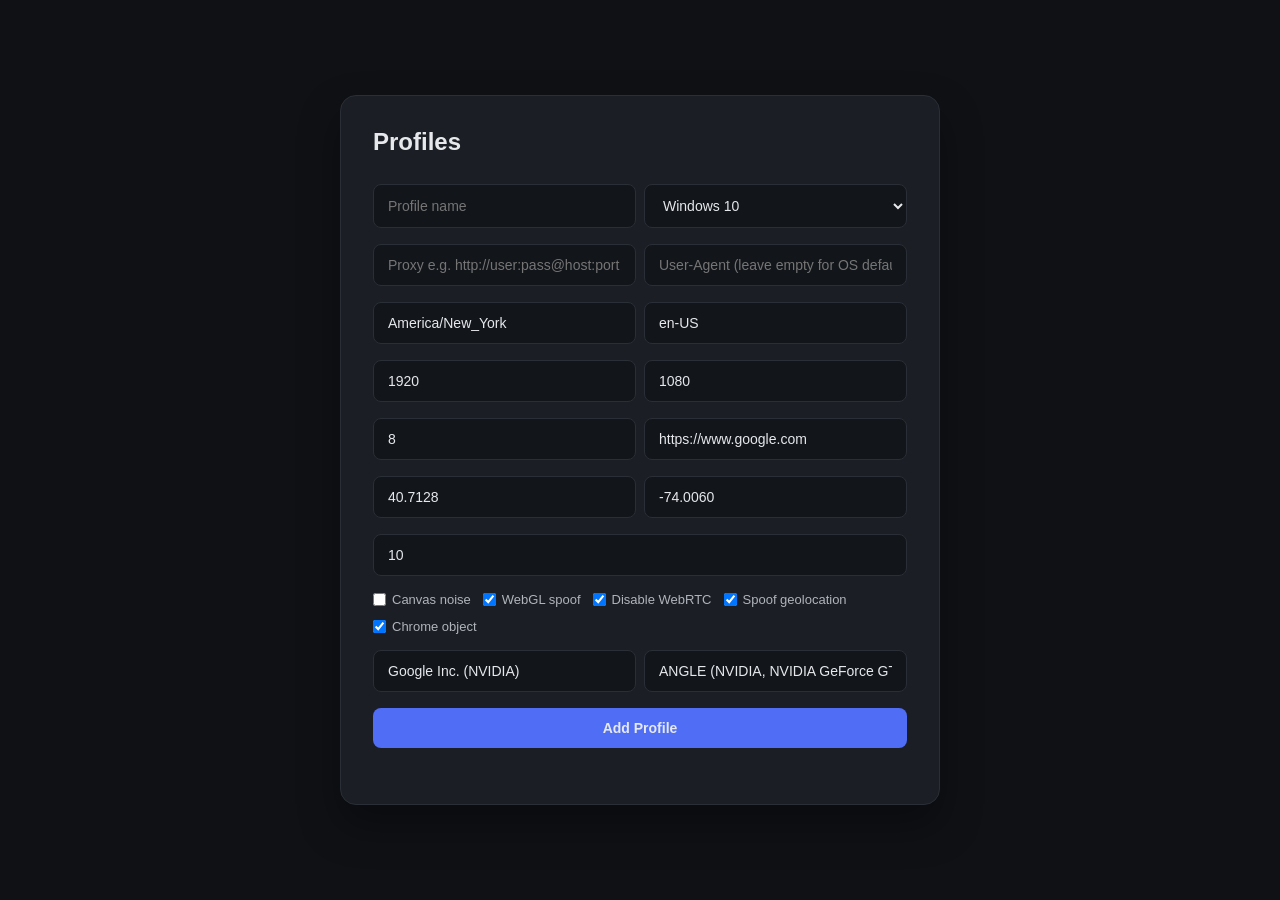
==== ui/dashboard.html @ 207fe6b6 "Add advanced anti-detect fingerprinting: fonts, geolocation, chrome object, device memory, connectio" ====
<!DOCTYPE html>
<html lang="en">
<head>
  <meta charset="UTF-8">
  <meta name="viewport" content="width=device-width, initial-scale=1.0">
  <title>FreeProfile Browser - Profiles</title>
  <link rel="stylesheet" href="style.css">
</head>
<body>
  <div class="container">
    <h2>Profiles</h2>
    <form id="profileForm" class="profile-form">
      <div class="row">
        <input id="pName" placeholder="Profile name" required>
        <select id="pOS">
          <option value="Windows" selected>Windows 10</option>
          <option value="macOS">macOS</option>
          <option value="Linux">Linux</option>
          <option value="Android">Android</option>
          <option value="iOS">iOS</option>
        </select>
      </div>
      <div class="row">
        <input id="pProxy" placeholder="Proxy e.g. http://user:pass@host:port">
        <input id="pUA" placeholder="User-Agent (leave empty for OS default)">
      </div>
      <div class="row">
        <input id="pTimezone" placeholder="Timezone e.g. America/New_York" value="America/New_York">
        <input id="pLanguage" placeholder="Language e.g. en-US" value="en-US">
      </div>
      <div class="row">
        <input id="pScreenWidth" type="number" placeholder="Screen width" value="1920">
        <input id="pScreenHeight" type="number" placeholder="Screen height" value="1080">
      </div>
      <div class="row">
        <input id="pDeviceMemory" type="number" placeholder="Device memory (GB)" value="8">
        <input id="pUrl" placeholder="Start URL" value="https://www.google.com">
      </div>
      <div class="row">
        <input id="pLatitude" type="number" step="any" placeholder="Latitude" value="40.7128">
        <input id="pLongitude" type="number" step="any" placeholder="Longitude" value="-74.0060">
      </div>
      <div class="row">
        <input id="pAccuracy" type="number" step="any" placeholder="GPS accuracy (m)" value="10">
      </div>
      <div class="row checks">
        <label><input id="pCanvasNoise" type="checkbox"> Canvas noise</label>
        <label><input id="pWebglNoise" type="checkbox" checked> WebGL spoof</label>
        <label><input id="pDisableWebrtc" type="checkbox" checked> Disable WebRTC</label>
        <label><input id="pEnableGeolocation" type="checkbox" checked> Spoof geolocation</label>
        <label><input id="pChromeSpoof" type="checkbox" checked> Chrome object</label>
      </div>
      <div class="row">
        <input id="pWebglVendor" placeholder="WebGL vendor" value="Google Inc. (NVIDIA)">
        <input id="pWebglRenderer" placeholder="WebGL renderer" value="ANGLE (NVIDIA, NVIDIA GeForce GTX 1660 Ti Direct3D11 vs_5_0 ps_5_0, D3D11)">
      </div>
      <button type="submit">Add Profile</button>
    </form>
    <ul id="profileList"></ul>
  </div>
  <script src="app.js"></script>
  <script>initDashboard();</script>
</body>
</html>
---- ui/style.css ----
* {
  box-sizing: border-box;
}

html, body {
  margin: 0;
  padding: 0;
  width: 100%;
  height: 100%;
  background: #0f1115;
  color: #e6e8ec;
  font-family: -apple-system, BlinkMacSystemFont, "Segoe UI", Roboto, Helvetica, Arial, sans-serif;
  display: flex;
  align-items: center;
  justify-content: center;
}

.login-box, .container {
  background: #1b1e24;
  border: 1px solid #2a2e36;
  border-radius: 16px;
  padding: 32px;
  width: 100%;
  max-width: 600px;
  box-shadow: 0 20px 40px rgba(0,0,0,0.35);
}

.login-box {
  max-width: 400px;
  text-align: center;
}

h1, h2 {
  margin: 0 0 20px 0;
  font-weight: 600;
}

input, select, button {
  width: 100%;
  padding: 12px 14px;
  margin: 8px 0;
  border-radius: 8px;
  border: 1px solid #2a2e36;
  background: #12151a;
  color: #e6e8ec;
  font-size: 14px;
  outline: none;
}

input:focus, select:focus {
  border-color: #4f6df5;
}

button {
  background: #4f6df5;
  border: none;
  font-weight: 600;
  cursor: pointer;
  transition: background 0.2s;
}

button:hover {
  background: #3b57d6;
}

.error {
  color: #ff6b6b;
  font-size: 14px;
  min-height: 20px;
}

.profile-form .row {
  display: flex;
  gap: 8px;
}

.profile-form .row > * {
  flex: 1;
  min-width: 0;
}

.profile-form .row.checks {
  display: flex;
  flex-wrap: wrap;
  justify-content: flex-start;
  align-items: center;
  padding: 8px 0;
  gap: 12px;
}

.profile-form .row.checks label {
  display: flex;
  align-items: center;
  gap: 6px;
  font-size: 13px;
  color: #b0b4bb;
  flex: 0 0 auto;
  white-space: nowrap;
}

.profile-form .row.checks input {
  width: auto;
  margin: 0;
}

#profileList {
  list-style: none;
  padding: 0;
  margin: 16px 0 0 0;
}

.profile {
  display: flex;
  justify-content: space-between;
  align-items: center;
  background: #12151a;
  border: 1px solid #2a2e36;
  border-radius: 10px;
  padding: 14px;
  margin-bottom: 10px;
}

.profile .info .name {
  font-weight: 600;
  margin-bottom: 4px;
}

.profile .info .meta {
  font-size: 12px;
  color: #8b9099;
}

.profile .actions {
  display: flex;
  gap: 8px;
}

button.small {
  width: auto;
  padding: 6px 12px;
  font-size: 13px;
  margin: 0;
}

button.danger {
  background: #c94c4c;
}

button.danger:hover {
  background: #a83a3a;
}
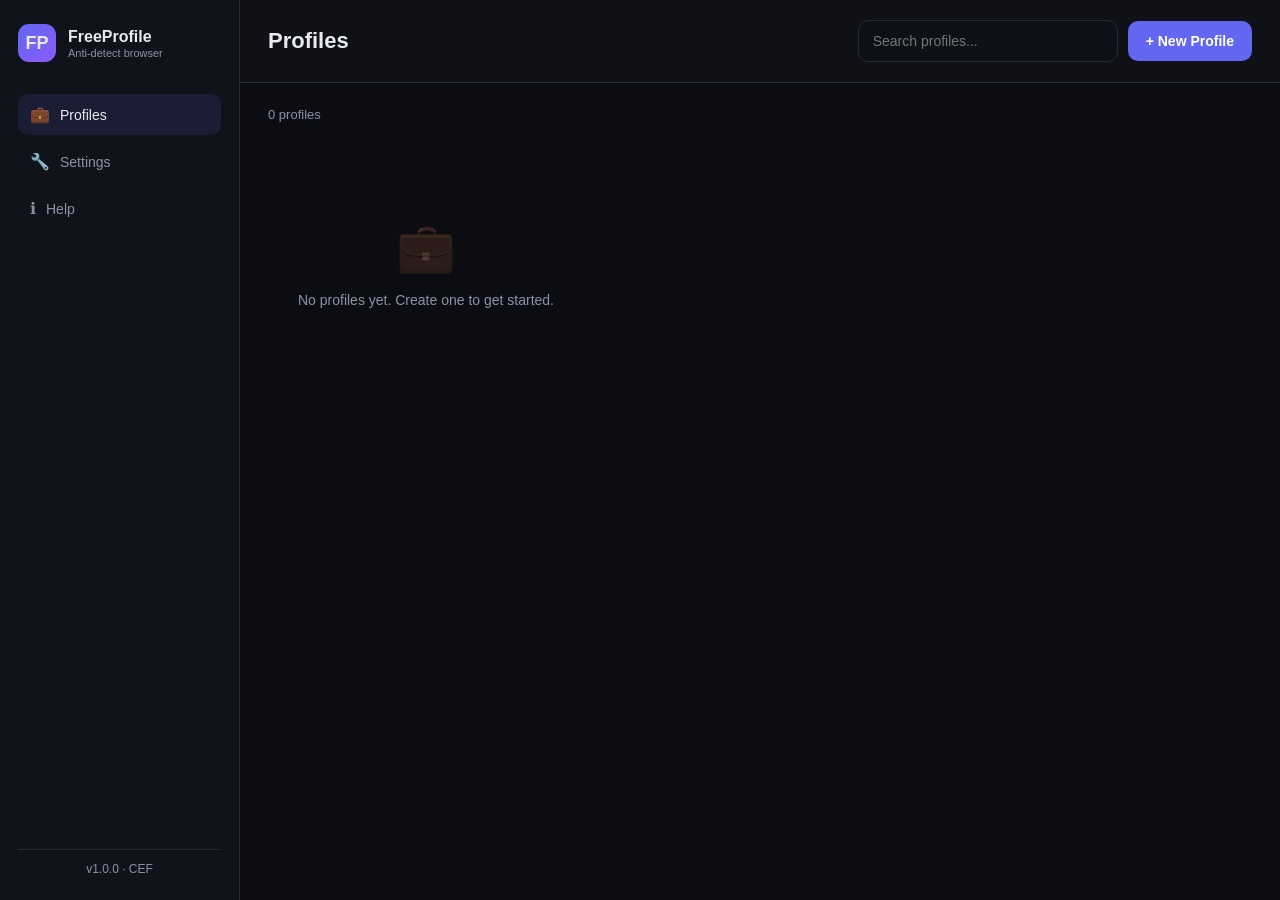
==== commit a1f6edec: "Redesign dashboard and login with GoLogin-style professional UI Co-Authored-By: Devin AI <158243242+" ====
--- a/ui/dashboard.html
+++ b/ui/dashboard.html
@@ -7,57 +7,168 @@
   <link rel="stylesheet" href="style.css">
 </head>
 <body>
-  <div class="container">
-    <h2>Profiles</h2>
-    <form id="profileForm" class="profile-form">
-      <div class="row">
-        <input id="pName" placeholder="Profile name" required>
-        <select id="pOS">
-          <option value="Windows" selected>Windows 10</option>
-          <option value="macOS">macOS</option>
-          <option value="Linux">Linux</option>
-          <option value="Android">Android</option>
-          <option value="iOS">iOS</option>
-        </select>
+  <div class="app-shell">
+    <aside class="sidebar">
+      <div class="brand">
+        <div class="brand-icon">FP</div>
+        <div>
+          <div class="brand-title">FreeProfile</div>
+          <div class="brand-sub">Anti-detect browser</div>
+        </div>
       </div>
-      <div class="row">
-        <input id="pProxy" placeholder="Proxy e.g. http://user:pass@host:port">
-        <input id="pUA" placeholder="User-Agent (leave empty for OS default)">
+      <nav>
+        <div class="nav-item active"><span class="icon">&#128188;</span><span>Profiles</span></div>
+        <div class="nav-item"><span class="icon">&#128295;</span><span>Settings</span></div>
+        <div class="nav-item"><span class="icon">&#8505;</span><span>Help</span></div>
+      </nav>
+      <div class="sidebar-bottom">v1.0.0 &middot; CEF</div>
+    </aside>
+
+    <main class="main">
+      <header class="header">
+        <h2>Profiles</h2>
+        <div class="header-actions">
+          <input type="text" class="search" id="searchInput" placeholder="Search profiles...">
+          <button id="newProfileBtn">+ New Profile</button>
+        </div>
+      </header>
+
+      <section class="content">
+        <div class="toolbar">
+          <div class="count" id="profileCount">0 profiles</div>
+        </div>
+        <div id="profilesGrid" class="profiles-grid">
+          <div class="empty" id="emptyState">
+            <div class="big">&#128188;</div>
+            <div>No profiles yet. Create one to get started.</div>
+          </div>
+        </div>
+      </section>
+    </main>
+  </div>
+
+  <div class="modal-backdrop" id="profileModal">
+    <div class="modal-panel" role="dialog" aria-modal="true">
+      <div class="modal-header">
+        <h3 id="modalTitle">New Profile</h3>
+        <button class="close-btn" id="closeModal">&times;</button>
       </div>
-      <div class="row">
-        <input id="pTimezone" placeholder="Timezone e.g. America/New_York" value="America/New_York">
-        <input id="pLanguage" placeholder="Language e.g. en-US" value="en-US">
+      <div class="modal-body">
+        <div class="tabs">
+          <div class="tab active" data-tab="general">General</div>
+          <div class="tab" data-tab="fingerprint">Fingerprint</div>
+          <div class="tab" data-tab="network">Network</div>
+        </div>
+
+        <form id="profileForm">
+          <div class="tab-content active" data-tab="general">
+            <div class="form-row">
+              <div class="form-group">
+                <label>Profile name</label>
+                <input id="pName" placeholder="e.g. Paris Mac" required>
+              </div>
+              <div class="form-group">
+                <label>Operating system</label>
+                <select id="pOS">
+                  <option value="Windows" selected>Windows 10</option>
+                  <option value="macOS">macOS</option>
+                  <option value="Linux">Linux</option>
+                  <option value="Android">Android</option>
+                  <option value="iOS">iOS</option>
+                </select>
+              </div>
+            </div>
+            <div class="form-row">
+              <div class="form-group">
+                <label>Start URL</label>
+                <input id="pUrl" value="https://www.google.com">
+              </div>
+              <div class="form-group">
+                <label>Language</label>
+                <input id="pLanguage" value="en-US">
+              </div>
+            </div>
+            <div class="form-row">
+              <div class="form-group">
+                <label>Timezone</label>
+                <input id="pTimezone" value="America/New_York">
+              </div>
+              <div class="form-group">
+                <label>Device memory (GB)</label>
+                <input id="pDeviceMemory" type="number" value="8">
+              </div>
+            </div>
+            <div class="form-row">
+              <div class="form-group">
+                <label>Screen width</label>
+                <input id="pScreenWidth" type="number" value="1920">
+              </div>
+              <div class="form-group">
+                <label>Screen height</label>
+                <input id="pScreenHeight" type="number" value="1080">
+              </div>
+            </div>
+          </div>
+
+          <div class="tab-content" data-tab="fingerprint">
+            <div class="form-row">
+              <div class="form-group">
+                <label>WebGL vendor</label>
+                <input id="pWebglVendor" value="Google Inc. (NVIDIA)">
+              </div>
+              <div class="form-group">
+                <label>WebGL renderer</label>
+                <input id="pWebglRenderer" value="ANGLE (NVIDIA, NVIDIA GeForce GTX 1660 Ti Direct3D11 vs_5_0 ps_5_0, D3D11)">
+              </div>
+            </div>
+            <div class="form-row">
+              <div class="form-group">
+                <label>Latitude</label>
+                <input id="pLatitude" type="number" step="any" value="40.7128">
+              </div>
+              <div class="form-group">
+                <label>Longitude</label>
+                <input id="pLongitude" type="number" step="any" value="-74.0060">
+              </div>
+            </div>
+            <div class="form-row">
+              <div class="form-group">
+                <label>GPS accuracy (m)</label>
+                <input id="pAccuracy" type="number" step="any" value="10">
+              </div>
+            </div>
+            <div class="toggle-row">
+              <label class="toggle"><input id="pCanvasNoise" type="checkbox"> Canvas noise</label>
+              <label class="toggle"><input id="pWebglNoise" type="checkbox" checked> WebGL spoof</label>
+              <label class="toggle"><input id="pDisableWebrtc" type="checkbox" checked> Disable WebRTC</label>
+              <label class="toggle"><input id="pEnableGeolocation" type="checkbox" checked> Spoof geolocation</label>
+              <label class="toggle"><input id="pChromeSpoof" type="checkbox" checked> Chrome object</label>
+            </div>
+          </div>
+
+          <div class="tab-content" data-tab="network">
+            <div class="form-row">
+              <div class="form-group">
+                <label>Proxy</label>
+                <input id="pProxy" placeholder="http://user:pass@host:port or socks5://...">
+              </div>
+            </div>
+            <div class="form-row">
+              <div class="form-group">
+                <label>User-Agent override</label>
+                <input id="pUA" placeholder="Leave empty to use OS default">
+              </div>
+            </div>
+          </div>
+        </form>
       </div>
-      <div class="row">
-        <input id="pScreenWidth" type="number" placeholder="Screen width" value="1920">
-        <input id="pScreenHeight" type="number" placeholder="Screen height" value="1080">
+      <div class="modal-footer">
+        <button class="ghost" id="cancelModal" type="button">Cancel</button>
+        <button id="saveProfile" type="button">Save Profile</button>
       </div>
-      <div class="row">
-        <input id="pDeviceMemory" type="number" placeholder="Device memory (GB)" value="8">
-        <input id="pUrl" placeholder="Start URL" value="https://www.google.com">
-      </div>
-      <div class="row">
-        <input id="pLatitude" type="number" step="any" placeholder="Latitude" value="40.7128">
-        <input id="pLongitude" type="number" step="any" placeholder="Longitude" value="-74.0060">
-      </div>
-      <div class="row">
-        <input id="pAccuracy" type="number" step="any" placeholder="GPS accuracy (m)" value="10">
-      </div>
-      <div class="row checks">
-        <label><input id="pCanvasNoise" type="checkbox"> Canvas noise</label>
-        <label><input id="pWebglNoise" type="checkbox" checked> WebGL spoof</label>
-        <label><input id="pDisableWebrtc" type="checkbox" checked> Disable WebRTC</label>
-        <label><input id="pEnableGeolocation" type="checkbox" checked> Spoof geolocation</label>
-        <label><input id="pChromeSpoof" type="checkbox" checked> Chrome object</label>
-      </div>
-      <div class="row">
-        <input id="pWebglVendor" placeholder="WebGL vendor" value="Google Inc. (NVIDIA)">
-        <input id="pWebglRenderer" placeholder="WebGL renderer" value="ANGLE (NVIDIA, NVIDIA GeForce GTX 1660 Ti Direct3D11 vs_5_0 ps_5_0, D3D11)">
-      </div>
-      <button type="submit">Add Profile</button>
-    </form>
-    <ul id="profileList"></ul>
+    </div>
   </div>
+
   <script src="app.js"></script>
   <script>initDashboard();</script>
 </body>
--- a/ui/style.css
+++ b/ui/style.css
@@ -1,3 +1,21 @@
+:root {
+  --bg: #0b0d12;
+  --surface: #11131a;
+  --panel: #161922;
+  --panel-hover: #1c1f2a;
+  --border: #252a36;
+  --text: #e8eaf1;
+  --text-muted: #8b92a8;
+  --primary: #6366f1;
+  --primary-hover: #4f52d6;
+  --danger: #ef4444;
+  --danger-hover: #dc2626;
+  --success: #22c55e;
+  --radius: 14px;
+  --radius-sm: 10px;
+  --shadow: 0 8px 30px rgba(0,0,0,0.35);
+}
+
 * {
   box-sizing: border-box;
 }
@@ -7,145 +25,518 @@
   padding: 0;
   width: 100%;
   height: 100%;
-  background: #0f1115;
-  color: #e6e8ec;
-  font-family: -apple-system, BlinkMacSystemFont, "Segoe UI", Roboto, Helvetica, Arial, sans-serif;
+  background: var(--bg);
+  color: var(--text);
+  font-family: -apple-system, BlinkMacSystemFont, "Segoe UI", Roboto, "Helvetica Neue", Arial, sans-serif;
+  font-size: 14px;
+  overflow: hidden;
+}
+
+/* Login */
+.login-wrap {
+  width: 100%;
+  height: 100%;
   display: flex;
   align-items: center;
   justify-content: center;
-}
-
-.login-box, .container {
-  background: #1b1e24;
-  border: 1px solid #2a2e36;
+  background: radial-gradient(circle at 20% 20%, rgba(99,102,241,0.18) 0%, transparent 40%),
+              radial-gradient(circle at 80% 80%, rgba(34,197,94,0.10) 0%, transparent 40%),
+              var(--bg);
+}
+
+.login-box {
+  width: 100%;
+  max-width: 420px;
+  background: rgba(22,25,34,0.95);
+  border: 1px solid var(--border);
+  border-radius: var(--radius);
+  padding: 40px;
+  box-shadow: var(--shadow);
+  backdrop-filter: blur(12px);
+  text-align: center;
+}
+
+.login-box .logo {
+  width: 56px;
+  height: 56px;
+  background: linear-gradient(135deg, var(--primary), #8b5cf6);
   border-radius: 16px;
-  padding: 32px;
-  width: 100%;
-  max-width: 600px;
-  box-shadow: 0 20px 40px rgba(0,0,0,0.35);
-}
-
-.login-box {
-  max-width: 400px;
-  text-align: center;
-}
-
-h1, h2 {
-  margin: 0 0 20px 0;
-  font-weight: 600;
-}
-
-input, select, button {
+  display: flex;
+  align-items: center;
+  justify-content: center;
+  font-size: 26px;
+  font-weight: 700;
+  margin: 0 auto 22px;
+  color: #fff;
+}
+
+.login-box h1 {
+  margin: 0 0 8px;
+  font-size: 24px;
+  font-weight: 700;
+}
+
+.login-box p {
+  margin: 0 0 24px;
+  color: var(--text-muted);
+}
+
+input, select, textarea {
   width: 100%;
   padding: 12px 14px;
   margin: 8px 0;
-  border-radius: 8px;
-  border: 1px solid #2a2e36;
-  background: #12151a;
-  color: #e6e8ec;
+  border-radius: var(--radius-sm);
+  border: 1px solid var(--border);
+  background: #0d1016;
+  color: var(--text);
   font-size: 14px;
   outline: none;
-}
-
-input:focus, select:focus {
-  border-color: #4f6df5;
+  transition: border-color 0.15s, box-shadow 0.15s;
+}
+
+input:focus, select:focus, textarea:focus {
+  border-color: var(--primary);
+  box-shadow: 0 0 0 3px rgba(99,102,241,0.12);
 }
 
 button {
-  background: #4f6df5;
+  padding: 12px 18px;
+  border-radius: var(--radius-sm);
   border: none;
+  background: var(--primary);
+  color: #fff;
   font-weight: 600;
   cursor: pointer;
-  transition: background 0.2s;
-}
-
-button:hover {
-  background: #3b57d6;
+  transition: transform 0.08s, background 0.15s;
+  font-size: 14px;
+}
+
+button:hover { background: var(--primary-hover); }
+button:active { transform: scale(0.98); }
+
+button.danger {
+  background: rgba(239,68,68,0.12);
+  color: var(--danger);
+}
+button.danger:hover { background: rgba(239,68,68,0.22); }
+
+button.ghost {
+  background: transparent;
+  color: var(--text-muted);
+}
+button.ghost:hover { color: var(--text); background: rgba(255,255,255,0.05); }
+
+button.small {
+  padding: 8px 12px;
+  font-size: 13px;
 }
 
 .error {
-  color: #ff6b6b;
-  font-size: 14px;
+  color: var(--danger);
+  font-size: 13px;
   min-height: 20px;
-}
-
-.profile-form .row {
-  display: flex;
-  gap: 8px;
-}
-
-.profile-form .row > * {
+  margin-top: 8px;
+}
+
+/* App shell */
+.app-shell {
+  display: flex;
+  width: 100%;
+  height: 100%;
+}
+
+.sidebar {
+  width: 240px;
+  background: var(--surface);
+  border-right: 1px solid var(--border);
+  display: flex;
+  flex-direction: column;
+  padding: 24px 18px;
+}
+
+.brand {
+  display: flex;
+  align-items: center;
+  gap: 12px;
+  margin-bottom: 32px;
+}
+
+.brand-icon {
+  width: 38px;
+  height: 38px;
+  background: linear-gradient(135deg, var(--primary), #8b5cf6);
+  border-radius: 11px;
+  display: flex;
+  align-items: center;
+  justify-content: center;
+  font-weight: 700;
+  font-size: 18px;
+}
+
+.brand-title {
+  font-weight: 700;
+  font-size: 16px;
+  line-height: 1.2;
+}
+
+.brand-sub {
+  font-size: 11px;
+  color: var(--text-muted);
+}
+
+.nav-item {
+  display: flex;
+  align-items: center;
+  gap: 10px;
+  padding: 11px 12px;
+  border-radius: var(--radius-sm);
+  color: var(--text-muted);
+  cursor: pointer;
+  margin-bottom: 6px;
+  transition: 0.15s;
+}
+
+.nav-item.active, .nav-item:hover {
+  background: rgba(99,102,241,0.12);
+  color: var(--text);
+}
+
+.nav-item .icon { font-size: 16px; }
+
+.sidebar-bottom {
+  margin-top: auto;
+  color: var(--text-muted);
+  font-size: 12px;
+  text-align: center;
+  padding-top: 12px;
+  border-top: 1px solid var(--border);
+}
+
+.main {
+  flex: 1;
+  display: flex;
+  flex-direction: column;
+  overflow: hidden;
+}
+
+.header {
+  display: flex;
+  align-items: center;
+  justify-content: space-between;
+  padding: 20px 28px;
+  border-bottom: 1px solid var(--border);
+  background: rgba(17,19,26,0.8);
+  backdrop-filter: blur(8px);
+}
+
+.header h2 {
+  margin: 0;
+  font-size: 22px;
+}
+
+.header-actions { display: flex; gap: 10px; align-items: center; }
+
+.search {
+  width: 260px;
+  margin: 0;
+}
+
+.content {
+  flex: 1;
+  overflow: auto;
+  padding: 24px 28px;
+}
+
+.toolbar {
+  display: flex;
+  align-items: center;
+  justify-content: space-between;
+  margin-bottom: 18px;
+}
+
+.count {
+  color: var(--text-muted);
+  font-size: 13px;
+}
+
+.profiles-grid {
+  display: grid;
+  grid-template-columns: repeat(auto-fill, minmax(300px, 1fr));
+  gap: 18px;
+}
+
+.empty {
+  text-align: center;
+  padding: 80px 20px;
+  color: var(--text-muted);
+}
+
+.empty .big {
+  font-size: 48px;
+  margin-bottom: 16px;
+  opacity: 0.3;
+}
+
+/* Profile card */
+.profile-card {
+  background: var(--panel);
+  border: 1px solid var(--border);
+  border-radius: var(--radius);
+  padding: 18px;
+  display: flex;
+  flex-direction: column;
+  gap: 12px;
+  transition: transform 0.15s, box-shadow 0.15s, border-color 0.15s;
+  position: relative;
+  overflow: hidden;
+}
+
+.profile-card:hover {
+  transform: translateY(-2px);
+  box-shadow: var(--shadow);
+  border-color: #313849;
+}
+
+.profile-card::before {
+  content: '';
+  position: absolute;
+  top: 0; left: 0; right: 0;
+  height: 3px;
+  background: linear-gradient(90deg, var(--primary), #8b5cf6);
+  opacity: 0;
+  transition: opacity 0.15s;
+}
+
+.profile-card:hover::before { opacity: 1; }
+
+.profile-head {
+  display: flex;
+  align-items: center;
+  gap: 14px;
+}
+
+.profile-avatar {
+  width: 46px;
+  height: 46px;
+  border-radius: 50%;
+  display: flex;
+  align-items: center;
+  justify-content: center;
+  font-weight: 700;
+  font-size: 18px;
+  color: #fff;
+  flex-shrink: 0;
+}
+
+.profile-avatar.win { background: linear-gradient(135deg, #3b82f6, #06b6d4); }
+.profile-avatar.mac { background: linear-gradient(135deg, #6366f1, #a855f7); }
+.profile-avatar.lin { background: linear-gradient(135deg, #f59e0b, #ef4444); }
+.profile-avatar.and { background: linear-gradient(135deg, #22c55e, #10b981); }
+.profile-avatar.ios { background: linear-gradient(135deg, #ec4899, #8b5cf6); }
+
+.profile-title {
   flex: 1;
   min-width: 0;
 }
 
-.profile-form .row.checks {
+.profile-title .name {
+  font-weight: 700;
+  font-size: 16px;
+  white-space: nowrap;
+  overflow: hidden;
+  text-overflow: ellipsis;
+}
+
+.profile-title .url {
+  font-size: 12px;
+  color: var(--text-muted);
+  white-space: nowrap;
+  overflow: hidden;
+  text-overflow: ellipsis;
+  margin-top: 2px;
+}
+
+.profile-badges {
   display: flex;
   flex-wrap: wrap;
-  justify-content: flex-start;
-  align-items: center;
-  padding: 8px 0;
+  gap: 6px;
+}
+
+.badge {
+  font-size: 11px;
+  padding: 4px 8px;
+  border-radius: 6px;
+  background: rgba(99,102,241,0.12);
+  color: #a5b4fc;
+  border: 1px solid rgba(99,102,241,0.18);
+}
+
+.badge.os { background: rgba(59,130,246,0.12); color: #93c5fd; border-color: rgba(59,130,246,0.18); }
+.badge.proxy { background: rgba(34,197,94,0.12); color: #86efac; border-color: rgba(34,197,94,0.18); }
+.badge.warn { background: rgba(239,68,68,0.12); color: #fca5a5; border-color: rgba(239,68,68,0.18); }
+.badge.dim { background: rgba(255,255,255,0.05); color: var(--text-muted); border-color: transparent; }
+
+.profile-meta {
+  font-size: 12px;
+  color: var(--text-muted);
+  display: flex;
+  flex-direction: column;
+  gap: 4px;
+}
+
+.profile-actions {
+  display: flex;
+  gap: 8px;
+  margin-top: 4px;
+}
+
+.profile-actions button { flex: 1; }
+
+/* Modal */
+.modal-backdrop {
+  position: fixed;
+  inset: 0;
+  background: rgba(0,0,0,0.65);
+  display: none;
+  align-items: center;
+  justify-content: flex-end;
+  z-index: 100;
+  backdrop-filter: blur(4px);
+}
+
+.modal-backdrop.open { display: flex; }
+
+.modal-panel {
+  width: 560px;
+  max-width: 100%;
+  height: 100%;
+  background: var(--surface);
+  border-left: 1px solid var(--border);
+  box-shadow: -20px 0 60px rgba(0,0,0,0.5);
+  display: flex;
+  flex-direction: column;
+  transform: translateX(100%);
+  transition: transform 0.25s cubic-bezier(0.16,1,0.3,1);
+}
+
+.modal-backdrop.open .modal-panel { transform: translateX(0); }
+
+.modal-header {
+  padding: 22px 28px;
+  border-bottom: 1px solid var(--border);
+  display: flex;
+  align-items: center;
+  justify-content: space-between;
+}
+
+.modal-header h3 { margin: 0; font-size: 18px; }
+
+.modal-body {
+  flex: 1;
+  overflow: auto;
+  padding: 22px 28px;
+}
+
+.modal-footer {
+  padding: 18px 28px;
+  border-top: 1px solid var(--border);
+  display: flex;
+  justify-content: flex-end;
+  gap: 10px;
+}
+
+.tabs {
+  display: flex;
+  gap: 8px;
+  margin-bottom: 20px;
+  border-bottom: 1px solid var(--border);
+  padding-bottom: 10px;
+}
+
+.tab {
+  padding: 8px 14px;
+  border-radius: var(--radius-sm);
+  background: transparent;
+  color: var(--text-muted);
+  cursor: pointer;
+  font-weight: 500;
+  font-size: 13px;
+  transition: 0.15s;
+}
+
+.tab.active {
+  background: rgba(99,102,241,0.12);
+  color: var(--text);
+}
+
+.tab-content { display: none; }
+.tab-content.active { display: block; }
+
+.form-row {
+  display: flex;
   gap: 12px;
-}
-
-.profile-form .row.checks label {
-  display: flex;
-  align-items: center;
-  gap: 6px;
+  margin-bottom: 12px;
+}
+
+.form-row > * { flex: 1; min-width: 0; }
+
+.form-group {
+  margin-bottom: 16px;
+}
+
+.form-group label {
+  display: block;
+  font-size: 12px;
+  color: var(--text-muted);
+  margin-bottom: 6px;
+  font-weight: 500;
+}
+
+.form-group input, .form-group select {
+  margin: 0;
+}
+
+.toggle-row {
+  display: flex;
+  flex-wrap: wrap;
+  gap: 14px;
+  margin-top: 8px;
+}
+
+.toggle {
+  display: flex;
+  align-items: center;
+  gap: 8px;
+  cursor: pointer;
+  color: var(--text-muted);
   font-size: 13px;
-  color: #b0b4bb;
-  flex: 0 0 auto;
-  white-space: nowrap;
-}
-
-.profile-form .row.checks input {
+}
+
+.toggle input {
   width: auto;
   margin: 0;
-}
-
-#profileList {
-  list-style: none;
+  accent-color: var(--primary);
+}
+
+.close-btn {
+  width: 34px;
+  height: 34px;
+  border-radius: 50%;
+  display: flex;
+  align-items: center;
+  justify-content: center;
+  background: rgba(255,255,255,0.05);
+  color: var(--text-muted);
+  cursor: pointer;
+  font-size: 20px;
+  line-height: 1;
   padding: 0;
-  margin: 16px 0 0 0;
-}
-
-.profile {
-  display: flex;
-  justify-content: space-between;
-  align-items: center;
-  background: #12151a;
-  border: 1px solid #2a2e36;
-  border-radius: 10px;
-  padding: 14px;
-  margin-bottom: 10px;
-}
-
-.profile .info .name {
-  font-weight: 600;
-  margin-bottom: 4px;
-}
-
-.profile .info .meta {
-  font-size: 12px;
-  color: #8b9099;
-}
-
-.profile .actions {
-  display: flex;
-  gap: 8px;
-}
-
-button.small {
-  width: auto;
-  padding: 6px 12px;
-  font-size: 13px;
-  margin: 0;
-}
-
-button.danger {
-  background: #c94c4c;
-}
-
-button.danger:hover {
-  background: #a83a3a;
-}
+}
+
+.close-btn:hover { background: rgba(255,255,255,0.1); color: var(--text); }
+
+@media (max-width: 800px) {
+  .sidebar { width: 64px; padding: 18px 8px; }
+  .brand-title, .brand-sub, .nav-item span, .sidebar-bottom { display: none; }
+  .profiles-grid { grid-template-columns: 1fr; }
+}
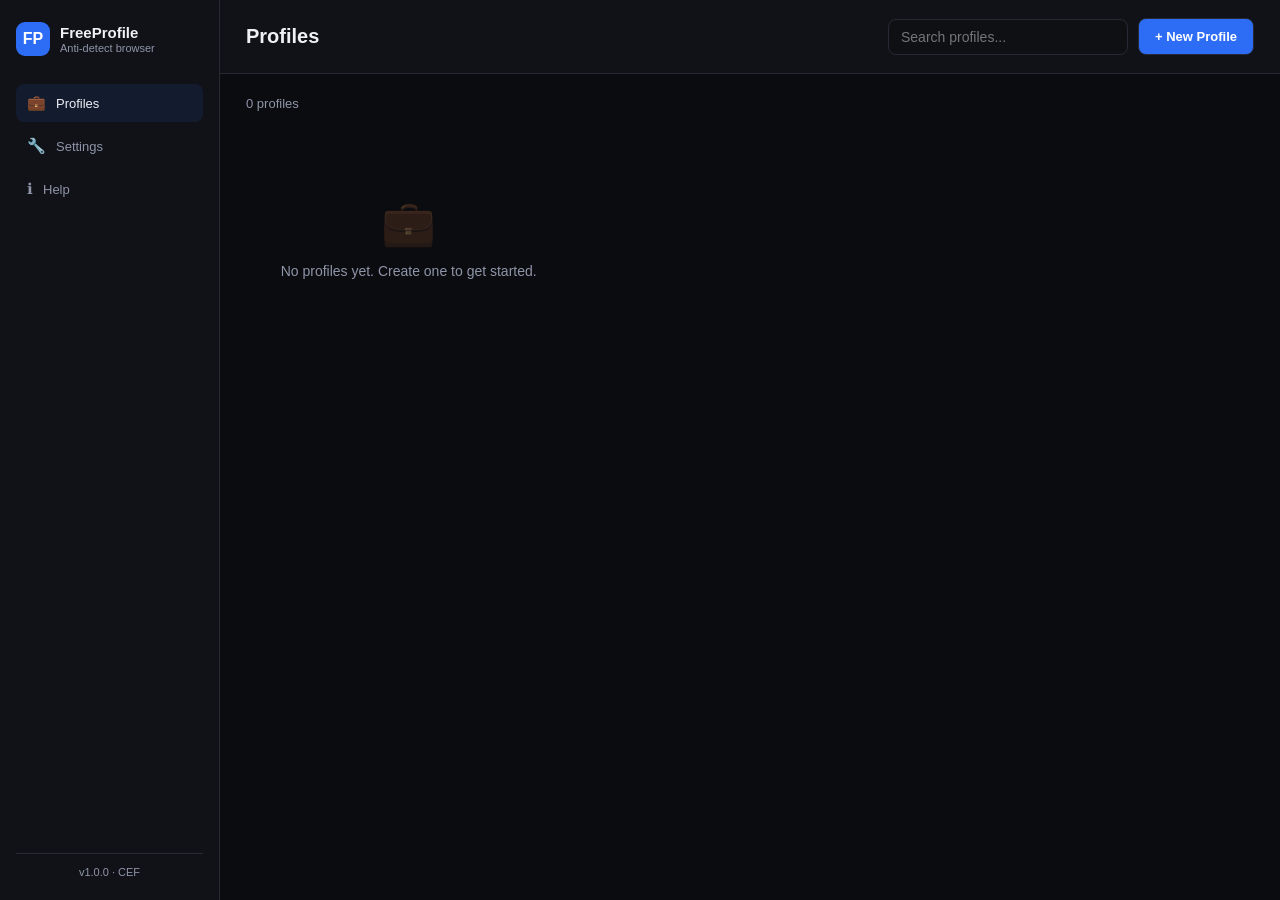
==== commit 2d616c43: "Flat clean UI + Playwright/Puppeteer/Selenium automation via remote debugging port Co-Authored-By: D" ====
--- a/ui/dashboard.html
+++ b/ui/dashboard.html
@@ -58,6 +58,7 @@
           <div class="tab active" data-tab="general">General</div>
           <div class="tab" data-tab="fingerprint">Fingerprint</div>
           <div class="tab" data-tab="network">Network</div>
+          <div class="tab" data-tab="automation">Automation</div>
         </div>
 
         <form id="profileForm">
@@ -160,6 +161,28 @@
               </div>
             </div>
           </div>
+
+          <div class="tab-content" data-tab="automation">
+            <div class="form-row">
+              <div class="form-group">
+                <label>Automation tool</label>
+                <select id="pAutomationTool">
+                  <option value="none" selected>None</option>
+                  <option value="playwright">Playwright (CDP)</option>
+                  <option value="puppeteer">Puppeteer (CDP)</option>
+                  <option value="selenium">Selenium ChromeDriver</option>
+                </select>
+              </div>
+              <div class="form-group">
+                <label>Remote debugging port</label>
+                <input id="pAutomationPort" type="number" value="0" placeholder="e.g. 9222">
+              </div>
+            </div>
+            <div class="form-group">
+              <label>Example script</label>
+              <div class="code-block" id="automationExample">Select an automation tool and port to generate a connection snippet.</div>
+            </div>
+          </div>
         </form>
       </div>
       <div class="modal-footer">
--- a/ui/style.css
+++ b/ui/style.css
@@ -1,24 +1,22 @@
 :root {
-  --bg: #0b0d12;
-  --surface: #11131a;
-  --panel: #161922;
-  --panel-hover: #1c1f2a;
-  --border: #252a36;
-  --text: #e8eaf1;
-  --text-muted: #8b92a8;
-  --primary: #6366f1;
-  --primary-hover: #4f52d6;
-  --danger: #ef4444;
-  --danger-hover: #dc2626;
-  --success: #22c55e;
-  --radius: 14px;
-  --radius-sm: 10px;
-  --shadow: 0 8px 30px rgba(0,0,0,0.35);
-}
-
-* {
-  box-sizing: border-box;
-}
+  --bg: #0b0c0f;
+  --surface: #111218;
+  --panel: #161820;
+  --panel-hover: #1c1f29;
+  --border: #262a35;
+  --text: #eef0f5;
+  --text-muted: #8e95a8;
+  --accent: #2d6df6;
+  --accent-hover: #1b5ee5;
+  --danger: #c93b3b;
+  --danger-hover: #b03232;
+  --success: #239b4f;
+  --radius: 12px;
+  --radius-sm: 8px;
+  --shadow: 0 4px 24px rgba(0,0,0,0.35);
+}
+
+* { box-sizing: border-box; }
 
 html, body {
   margin: 0;
@@ -32,6 +30,41 @@
   overflow: hidden;
 }
 
+input, select, textarea {
+  width: 100%;
+  padding: 10px 12px;
+  border-radius: var(--radius-sm);
+  border: 1px solid var(--border);
+  background: #0e1014;
+  color: var(--text);
+  font-size: 14px;
+  outline: none;
+  transition: border-color 0.12s;
+}
+
+input:focus, select:focus, textarea:focus { border-color: var(--accent); }
+
+button {
+  padding: 10px 16px;
+  border-radius: var(--radius-sm);
+  border: 1px solid var(--border);
+  background: var(--accent);
+  color: #fff;
+  font-weight: 600;
+  cursor: pointer;
+  transition: background 0.12s;
+  font-size: 13px;
+}
+
+button:hover { background: var(--accent-hover); }
+button.danger { background: transparent; color: var(--danger); border: 1px solid rgba(201,59,59,0.35); }
+button.danger:hover { background: rgba(201,59,59,0.10); }
+button.ghost { background: transparent; color: var(--text-muted); border: 1px solid var(--border); }
+button.ghost:hover { color: var(--text); background: rgba(255,255,255,0.04); }
+button.small { padding: 7px 12px; font-size: 12px; }
+
+.error { color: var(--danger); font-size: 13px; min-height: 18px; margin-top: 6px; }
+
 /* Login */
 .login-wrap {
   width: 100%;
@@ -39,104 +72,36 @@
   display: flex;
   align-items: center;
   justify-content: center;
-  background: radial-gradient(circle at 20% 20%, rgba(99,102,241,0.18) 0%, transparent 40%),
-              radial-gradient(circle at 80% 80%, rgba(34,197,94,0.10) 0%, transparent 40%),
-              var(--bg);
+  background: var(--bg);
 }
 
 .login-box {
   width: 100%;
-  max-width: 420px;
-  background: rgba(22,25,34,0.95);
+  max-width: 400px;
+  background: var(--panel);
   border: 1px solid var(--border);
   border-radius: var(--radius);
-  padding: 40px;
+  padding: 36px;
   box-shadow: var(--shadow);
-  backdrop-filter: blur(12px);
   text-align: center;
 }
 
 .login-box .logo {
-  width: 56px;
-  height: 56px;
-  background: linear-gradient(135deg, var(--primary), #8b5cf6);
-  border-radius: 16px;
+  width: 52px;
+  height: 52px;
+  background: var(--accent);
+  border-radius: 12px;
   display: flex;
   align-items: center;
   justify-content: center;
-  font-size: 26px;
+  font-size: 22px;
   font-weight: 700;
-  margin: 0 auto 22px;
+  margin: 0 auto 20px;
   color: #fff;
 }
 
-.login-box h1 {
-  margin: 0 0 8px;
-  font-size: 24px;
-  font-weight: 700;
-}
-
-.login-box p {
-  margin: 0 0 24px;
-  color: var(--text-muted);
-}
-
-input, select, textarea {
-  width: 100%;
-  padding: 12px 14px;
-  margin: 8px 0;
-  border-radius: var(--radius-sm);
-  border: 1px solid var(--border);
-  background: #0d1016;
-  color: var(--text);
-  font-size: 14px;
-  outline: none;
-  transition: border-color 0.15s, box-shadow 0.15s;
-}
-
-input:focus, select:focus, textarea:focus {
-  border-color: var(--primary);
-  box-shadow: 0 0 0 3px rgba(99,102,241,0.12);
-}
-
-button {
-  padding: 12px 18px;
-  border-radius: var(--radius-sm);
-  border: none;
-  background: var(--primary);
-  color: #fff;
-  font-weight: 600;
-  cursor: pointer;
-  transition: transform 0.08s, background 0.15s;
-  font-size: 14px;
-}
-
-button:hover { background: var(--primary-hover); }
-button:active { transform: scale(0.98); }
-
-button.danger {
-  background: rgba(239,68,68,0.12);
-  color: var(--danger);
-}
-button.danger:hover { background: rgba(239,68,68,0.22); }
-
-button.ghost {
-  background: transparent;
-  color: var(--text-muted);
-}
-button.ghost:hover { color: var(--text); background: rgba(255,255,255,0.05); }
-
-button.small {
-  padding: 8px 12px;
-  font-size: 13px;
-}
-
-.error {
-  color: var(--danger);
-  font-size: 13px;
-  min-height: 20px;
-  margin-top: 8px;
-}
+.login-box h1 { margin: 0 0 6px; font-size: 22px; }
+.login-box p { margin: 0 0 22px; color: var(--text-muted); }
 
 /* App shell */
 .app-shell {
@@ -146,67 +111,57 @@
 }
 
 .sidebar {
-  width: 240px;
+  width: 220px;
   background: var(--surface);
   border-right: 1px solid var(--border);
   display: flex;
   flex-direction: column;
-  padding: 24px 18px;
+  padding: 22px 16px;
 }
 
 .brand {
   display: flex;
   align-items: center;
-  gap: 12px;
-  margin-bottom: 32px;
+  gap: 10px;
+  margin-bottom: 28px;
 }
 
 .brand-icon {
-  width: 38px;
-  height: 38px;
-  background: linear-gradient(135deg, var(--primary), #8b5cf6);
-  border-radius: 11px;
+  width: 34px;
+  height: 34px;
+  background: var(--accent);
+  border-radius: 9px;
   display: flex;
   align-items: center;
   justify-content: center;
   font-weight: 700;
-  font-size: 18px;
-}
-
-.brand-title {
-  font-weight: 700;
   font-size: 16px;
-  line-height: 1.2;
-}
-
-.brand-sub {
-  font-size: 11px;
-  color: var(--text-muted);
-}
+  color: #fff;
+}
+
+.brand-title { font-weight: 700; font-size: 15px; line-height: 1.2; }
+.brand-sub { font-size: 11px; color: var(--text-muted); }
 
 .nav-item {
   display: flex;
   align-items: center;
   gap: 10px;
-  padding: 11px 12px;
+  padding: 10px 11px;
   border-radius: var(--radius-sm);
   color: var(--text-muted);
   cursor: pointer;
-  margin-bottom: 6px;
-  transition: 0.15s;
-}
-
-.nav-item.active, .nav-item:hover {
-  background: rgba(99,102,241,0.12);
-  color: var(--text);
-}
-
-.nav-item .icon { font-size: 16px; }
+  margin-bottom: 5px;
+  font-size: 13px;
+  transition: 0.12s;
+}
+
+.nav-item.active, .nav-item:hover { background: rgba(45,109,246,0.10); color: var(--text); }
+.nav-item .icon { font-size: 15px; }
 
 .sidebar-bottom {
   margin-top: auto;
   color: var(--text-muted);
-  font-size: 12px;
+  font-size: 11px;
   text-align: center;
   padding-top: 12px;
   border-top: 1px solid var(--border);
@@ -223,222 +178,153 @@
   display: flex;
   align-items: center;
   justify-content: space-between;
-  padding: 20px 28px;
+  padding: 18px 26px;
   border-bottom: 1px solid var(--border);
-  background: rgba(17,19,26,0.8);
-  backdrop-filter: blur(8px);
-}
-
-.header h2 {
-  margin: 0;
-  font-size: 22px;
-}
-
+  background: var(--surface);
+}
+
+.header h2 { margin: 0; font-size: 20px; }
 .header-actions { display: flex; gap: 10px; align-items: center; }
 
 .search {
-  width: 260px;
+  width: 240px;
+  padding: 9px 12px;
   margin: 0;
 }
 
 .content {
   flex: 1;
   overflow: auto;
-  padding: 24px 28px;
+  padding: 22px 26px;
 }
 
 .toolbar {
   display: flex;
   align-items: center;
   justify-content: space-between;
-  margin-bottom: 18px;
-}
-
-.count {
-  color: var(--text-muted);
-  font-size: 13px;
-}
+  margin-bottom: 16px;
+}
+
+.count { color: var(--text-muted); font-size: 13px; }
 
 .profiles-grid {
   display: grid;
-  grid-template-columns: repeat(auto-fill, minmax(300px, 1fr));
-  gap: 18px;
+  grid-template-columns: repeat(auto-fill, minmax(290px, 1fr));
+  gap: 16px;
 }
 
 .empty {
   text-align: center;
-  padding: 80px 20px;
-  color: var(--text-muted);
-}
-
-.empty .big {
-  font-size: 48px;
-  margin-bottom: 16px;
-  opacity: 0.3;
-}
+  padding: 70px 20px;
+  color: var(--text-muted);
+}
+.empty .big { font-size: 44px; margin-bottom: 14px; opacity: 0.3; }
 
 /* Profile card */
 .profile-card {
   background: var(--panel);
   border: 1px solid var(--border);
   border-radius: var(--radius);
-  padding: 18px;
+  padding: 16px;
   display: flex;
   flex-direction: column;
   gap: 12px;
-  transition: transform 0.15s, box-shadow 0.15s, border-color 0.15s;
-  position: relative;
-  overflow: hidden;
-}
-
-.profile-card:hover {
-  transform: translateY(-2px);
-  box-shadow: var(--shadow);
-  border-color: #313849;
-}
-
-.profile-card::before {
-  content: '';
-  position: absolute;
-  top: 0; left: 0; right: 0;
-  height: 3px;
-  background: linear-gradient(90deg, var(--primary), #8b5cf6);
-  opacity: 0;
-  transition: opacity 0.15s;
-}
-
-.profile-card:hover::before { opacity: 1; }
+  transition: background 0.12s, border-color 0.12s;
+}
+
+.profile-card:hover { background: var(--panel-hover); border-color: #2f3543; }
 
 .profile-head {
   display: flex;
   align-items: center;
-  gap: 14px;
+  gap: 12px;
 }
 
 .profile-avatar {
-  width: 46px;
-  height: 46px;
+  width: 42px;
+  height: 42px;
   border-radius: 50%;
   display: flex;
   align-items: center;
   justify-content: center;
   font-weight: 700;
-  font-size: 18px;
+  font-size: 16px;
   color: #fff;
   flex-shrink: 0;
 }
 
-.profile-avatar.win { background: linear-gradient(135deg, #3b82f6, #06b6d4); }
-.profile-avatar.mac { background: linear-gradient(135deg, #6366f1, #a855f7); }
-.profile-avatar.lin { background: linear-gradient(135deg, #f59e0b, #ef4444); }
-.profile-avatar.and { background: linear-gradient(135deg, #22c55e, #10b981); }
-.profile-avatar.ios { background: linear-gradient(135deg, #ec4899, #8b5cf6); }
-
-.profile-title {
-  flex: 1;
-  min-width: 0;
-}
-
-.profile-title .name {
-  font-weight: 700;
-  font-size: 16px;
-  white-space: nowrap;
-  overflow: hidden;
-  text-overflow: ellipsis;
-}
-
-.profile-title .url {
-  font-size: 12px;
-  color: var(--text-muted);
-  white-space: nowrap;
-  overflow: hidden;
-  text-overflow: ellipsis;
-  margin-top: 2px;
-}
-
-.profile-badges {
-  display: flex;
-  flex-wrap: wrap;
-  gap: 6px;
-}
+.profile-avatar.win { background: #2563eb; }
+.profile-avatar.mac { background: #7c3aed; }
+.profile-avatar.lin { background: #ea580c; }
+.profile-avatar.and { background: #16a34a; }
+.profile-avatar.ios { background: #db2777; }
+
+.profile-title { flex: 1; min-width: 0; }
+.profile-title .name { font-weight: 700; font-size: 15px; white-space: nowrap; overflow: hidden; text-overflow: ellipsis; }
+.profile-title .url { font-size: 12px; color: var(--text-muted); white-space: nowrap; overflow: hidden; text-overflow: ellipsis; margin-top: 2px; }
+
+.profile-badges { display: flex; flex-wrap: wrap; gap: 5px; }
 
 .badge {
   font-size: 11px;
-  padding: 4px 8px;
-  border-radius: 6px;
-  background: rgba(99,102,241,0.12);
-  color: #a5b4fc;
-  border: 1px solid rgba(99,102,241,0.18);
-}
-
-.badge.os { background: rgba(59,130,246,0.12); color: #93c5fd; border-color: rgba(59,130,246,0.18); }
-.badge.proxy { background: rgba(34,197,94,0.12); color: #86efac; border-color: rgba(34,197,94,0.18); }
-.badge.warn { background: rgba(239,68,68,0.12); color: #fca5a5; border-color: rgba(239,68,68,0.18); }
-.badge.dim { background: rgba(255,255,255,0.05); color: var(--text-muted); border-color: transparent; }
-
-.profile-meta {
-  font-size: 12px;
-  color: var(--text-muted);
-  display: flex;
-  flex-direction: column;
-  gap: 4px;
-}
-
-.profile-actions {
-  display: flex;
-  gap: 8px;
-  margin-top: 4px;
-}
-
+  padding: 3px 7px;
+  border-radius: 5px;
+  background: rgba(255,255,255,0.04);
+  color: var(--text-muted);
+  border: 1px solid var(--border);
+}
+
+.badge.accent { background: rgba(45,109,246,0.10); color: #9ec2ff; border-color: rgba(45,109,246,0.22); }
+.badge.proxy { background: rgba(35,155,79,0.10); color: #8ee0a8; border-color: rgba(35,155,79,0.22); }
+.badge.warn { background: rgba(201,59,59,0.10); color: #ffaaaa; border-color: rgba(201,59,59,0.22); }
+.badge.dim { background: rgba(255,255,255,0.03); color: var(--text-muted); border-color: transparent; }
+
+.profile-meta { font-size: 12px; color: var(--text-muted); display: flex; flex-direction: column; gap: 3px; }
+.profile-actions { display: flex; gap: 8px; margin-top: 2px; }
 .profile-actions button { flex: 1; }
 
 /* Modal */
 .modal-backdrop {
   position: fixed;
   inset: 0;
-  background: rgba(0,0,0,0.65);
+  background: rgba(0,0,0,0.75);
   display: none;
   align-items: center;
   justify-content: flex-end;
   z-index: 100;
-  backdrop-filter: blur(4px);
 }
 
 .modal-backdrop.open { display: flex; }
 
 .modal-panel {
-  width: 560px;
+  width: 540px;
   max-width: 100%;
   height: 100%;
   background: var(--surface);
   border-left: 1px solid var(--border);
-  box-shadow: -20px 0 60px rgba(0,0,0,0.5);
+  box-shadow: -16px 0 48px rgba(0,0,0,0.45);
   display: flex;
   flex-direction: column;
   transform: translateX(100%);
-  transition: transform 0.25s cubic-bezier(0.16,1,0.3,1);
+  transition: transform 0.22s ease;
 }
 
 .modal-backdrop.open .modal-panel { transform: translateX(0); }
 
 .modal-header {
-  padding: 22px 28px;
+  padding: 20px 24px;
   border-bottom: 1px solid var(--border);
   display: flex;
   align-items: center;
   justify-content: space-between;
 }
 
-.modal-header h3 { margin: 0; font-size: 18px; }
-
-.modal-body {
-  flex: 1;
-  overflow: auto;
-  padding: 22px 28px;
-}
+.modal-header h3 { margin: 0; font-size: 17px; }
+
+.modal-body { flex: 1; overflow: auto; padding: 20px 24px; }
 
 .modal-footer {
-  padding: 18px 28px;
+  padding: 16px 24px;
   border-top: 1px solid var(--border);
   display: flex;
   justify-content: flex-end;
@@ -447,85 +333,65 @@
 
 .tabs {
   display: flex;
-  gap: 8px;
-  margin-bottom: 20px;
+  gap: 6px;
+  margin-bottom: 18px;
   border-bottom: 1px solid var(--border);
-  padding-bottom: 10px;
+  padding-bottom: 8px;
 }
 
 .tab {
-  padding: 8px 14px;
+  padding: 8px 12px;
   border-radius: var(--radius-sm);
   background: transparent;
   color: var(--text-muted);
   cursor: pointer;
   font-weight: 500;
   font-size: 13px;
-  transition: 0.15s;
-}
-
-.tab.active {
-  background: rgba(99,102,241,0.12);
-  color: var(--text);
-}
-
+  transition: 0.12s;
+}
+
+.tab.active { background: rgba(45,109,246,0.10); color: var(--text); }
 .tab-content { display: none; }
 .tab-content.active { display: block; }
 
-.form-row {
-  display: flex;
-  gap: 12px;
-  margin-bottom: 12px;
-}
-
+.form-row { display: flex; gap: 12px; margin-bottom: 12px; }
 .form-row > * { flex: 1; min-width: 0; }
 
-.form-group {
-  margin-bottom: 16px;
-}
-
-.form-group label {
-  display: block;
+.form-group { margin-bottom: 14px; }
+.form-group label { display: block; font-size: 12px; color: var(--text-muted); margin-bottom: 5px; font-weight: 500; }
+.form-group input, .form-group select { margin: 0; }
+
+.toggle-row { display: flex; flex-wrap: wrap; gap: 12px; margin-top: 6px; }
+.toggle {
+  display: flex;
+  align-items: center;
+  gap: 7px;
+  cursor: pointer;
+  color: var(--text-muted);
+  font-size: 13px;
+}
+.toggle input { width: auto; margin: 0; accent-color: var(--accent); }
+
+.code-block {
+  background: #0e1014;
+  border: 1px solid var(--border);
+  border-radius: var(--radius-sm);
+  padding: 12px;
+  font-family: "SFMono-Regular", Consolas, monospace;
   font-size: 12px;
   color: var(--text-muted);
-  margin-bottom: 6px;
-  font-weight: 500;
-}
-
-.form-group input, .form-group select {
-  margin: 0;
-}
-
-.toggle-row {
-  display: flex;
-  flex-wrap: wrap;
-  gap: 14px;
-  margin-top: 8px;
-}
-
-.toggle {
-  display: flex;
-  align-items: center;
-  gap: 8px;
-  cursor: pointer;
-  color: var(--text-muted);
-  font-size: 13px;
-}
-
-.toggle input {
-  width: auto;
-  margin: 0;
-  accent-color: var(--primary);
+  white-space: pre-wrap;
+  margin-top: 10px;
 }
 
 .close-btn {
-  width: 34px;
-  height: 34px;
+  width: 32px;
+  height: 32px;
   border-radius: 50%;
   display: flex;
   align-items: center;
   justify-content: center;
-  background: rgba(255,255,255,0.05);
+  background: transparent;
   color: var(--text-muted);
   cursor: pointer;
   font-size: 20px;
@@ -533,10 +399,10 @@
   padding: 0;
 }
 
-.close-btn:hover { background: rgba(255,255,255,0.1); color: var(--text); }
+.close-btn:hover { background: rgba(255,255,255,0.05); color: var(--text); }
 
 @media (max-width: 800px) {
-  .sidebar { width: 64px; padding: 18px 8px; }
+  .sidebar { width: 60px; padding: 16px 7px; }
   .brand-title, .brand-sub, .nav-item span, .sidebar-bottom { display: none; }
   .profiles-grid { grid-template-columns: 1fr; }
 }
